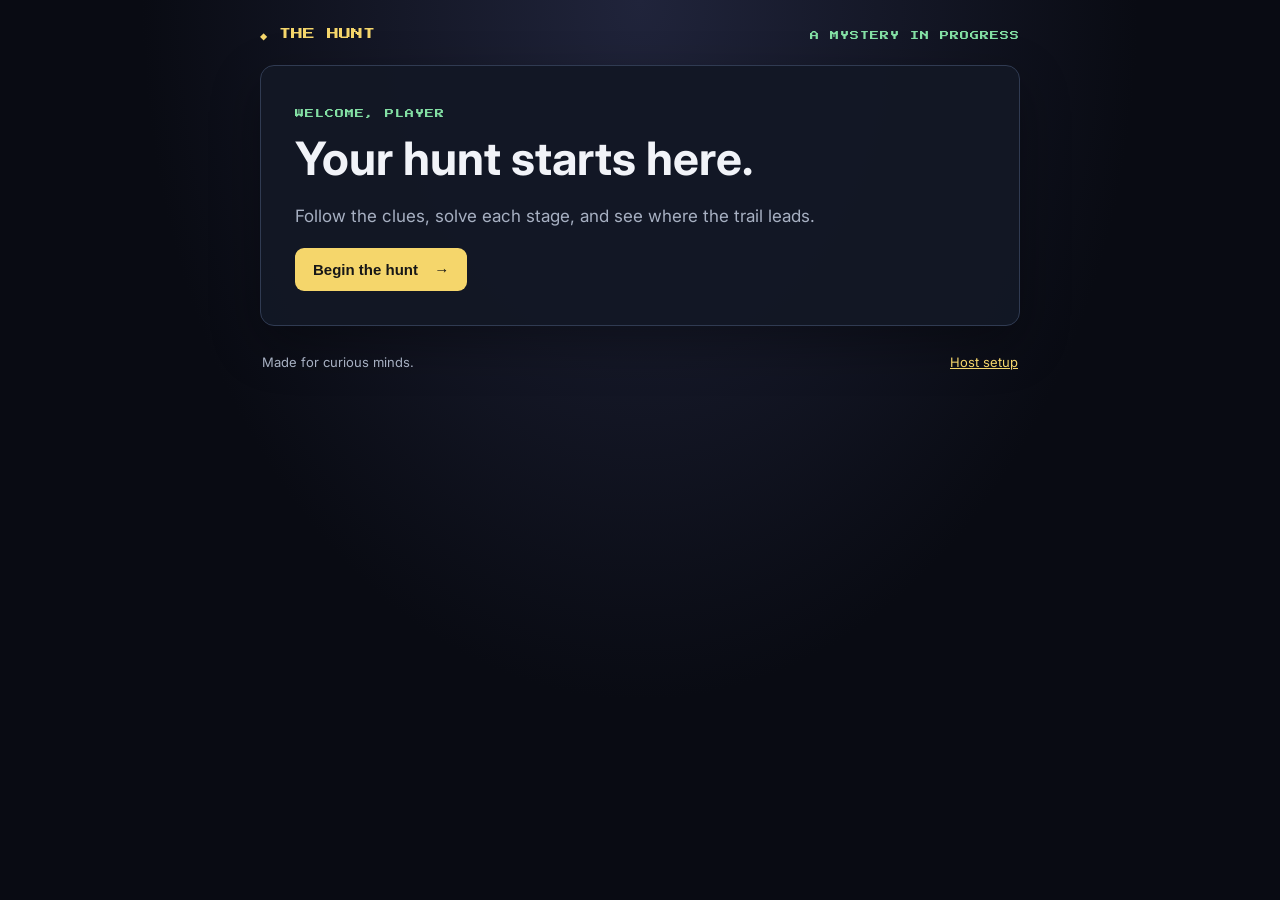
==== index.html @ 6e0b56ca "Add files via upload" ====
<!doctype html>
<html lang="en">
<head>
  <meta charset="utf-8">
  <meta name="viewport" content="width=device-width, initial-scale=1">
  <title>THE HUNT</title>
  <link rel="stylesheet" href="css/styles.css">
</head>
<body>
  <main class="shell">
    <header class="topbar"><div class="mark">◆ THE HUNT</div><span class="pixel-tag">A MYSTERY IN PROGRESS</span></header>
    <section id="app" class="panel">
      <p class="eyebrow">WELCOME, PLAYER</p>
      <h1 id="heading">Your hunt starts here.</h1>
      <p id="intro" class="lead">Follow the clues, solve each stage, and see where the trail leads.</p>
      <button id="startBtn" class="primary">Begin the hunt <span>→</span></button>
    </section>
    <footer>Made for curious minds. <a href="admin.html">Host setup</a></footer>
  </main>
  <script src="js/app.js"></script>
</body>
</html>
---- css/styles.css ----
@import url('https://fonts.googleapis.com/css2?family=Press+Start+2P&family=Inter:wght@400;500;600;700;800&display=swap');
:root{color-scheme:dark;--bg:#090b13;--panel:#121725;--panel2:#1a2233;--line:#303b52;--text:#f1f3f8;--muted:#a7b0c2;--accent:#f5d66b;--green:#83e0a4;--red:#ff8b93}
*{box-sizing:border-box}body{margin:0;background:radial-gradient(ellipse at top,#20243b 0,#090b13 55%);color:var(--text);font-family:Inter,system-ui,sans-serif;min-height:100vh}.shell{width:min(760px,calc(100% - 32px));margin:0 auto;padding:28px 0 42px}.shell.wide{width:min(1000px,calc(100% - 32px))}.topbar{display:flex;align-items:center;justify-content:space-between;margin-bottom:22px}.mark{font-family:'Press Start 2P',monospace;font-size:12px;color:var(--accent);text-decoration:none}.pixel-tag,.eyebrow{font-family:'Press Start 2P',monospace;font-size:9px;letter-spacing:1px;color:var(--green)}.panel{background:rgba(18,23,37,.96);border:1px solid var(--line);border-radius:14px;padding:clamp(20px,4vw,34px);margin-bottom:18px;box-shadow:0 18px 50px #0005}h1{font-size:clamp(28px,5vw,46px);line-height:1.15;margin:14px 0}h2{font-size:23px;margin:8px 0 12px}h3{font-size:17px;margin:0 0 16px}.lead{font-size:17px;line-height:1.7;color:var(--muted);max-width:680px}.muted,.tiny{color:var(--muted);line-height:1.6}.tiny{font-size:12px}.primary,button{border:0;border-radius:9px;padding:13px 18px;background:var(--accent);color:#171717;font-weight:800;font-size:15px;cursor:pointer}.primary:hover,button:hover{filter:brightness(1.07)}button:disabled{opacity:.45;cursor:not-allowed}.primary span{margin-left:12px}footer{display:flex;justify-content:space-between;color:var(--muted);font-size:13px;padding:10px 2px}a{color:var(--accent)}.notice{background:#26263a;border:1px solid #5b5475;border-radius:9px;padding:14px;line-height:1.6;margin:18px 0}.grid{display:grid;gap:14px}.grid.two{grid-template-columns:repeat(2,minmax(0,1fr))}label{display:block;font-size:13px;color:var(--muted);font-weight:600;margin:13px 0}input,textarea,select{display:block;width:100%;margin-top:7px;padding:11px 12px;border-radius:8px;border:1px solid var(--line);background:#0d1220;color:var(--text);font:inherit}input[type=file]{font-size:12px}textarea{resize:vertical}.question-card{border:1px solid var(--line);border-radius:11px;padding:17px;margin:14px 0;background:#0e1422}.question-card summary{cursor:pointer;font-weight:800;color:var(--accent);font-size:15px}.question-card[open] summary{margin-bottom:12px}.option-grid{display:grid;grid-template-columns:1fr 1fr;gap:0 14px}.audio-grid{display:grid;grid-template-columns:repeat(3,minmax(0,1fr));gap:10px}.audio-box{background:var(--panel2);padding:10px;border-radius:8px}.audio-box label{margin:0;font-size:12px}.section-head{display:flex;justify-content:space-between;align-items:center;gap:10px}.counter{font-size:12px;color:var(--green)}.status{color:var(--green);font-weight:700;min-height:20px}.progress{height:8px;background:#30394c;border-radius:10px;overflow:hidden;margin:18px 0}.progress>div{height:100%;background:var(--green);width:0}.answers{display:grid;grid-template-columns:1fr 1fr;gap:12px;margin:22px 0}.answer{background:#202a3e;color:var(--text);border:1px solid #43516d;text-align:left;min-height:58px}.answer:hover{border-color:var(--accent)}.feedback{padding:13px;border-radius:8px;background:#202a3e;margin:12px 0;line-height:1.5}.good{color:var(--green)}.bad{color:var(--red)}.audio-player{width:100%;margin:12px 0}.small{font-size:13px;color:var(--muted)}.pill{display:inline-block;padding:5px 9px;border-radius:20px;background:#26344b;color:var(--green);font-size:12px}.end{text-align:center}.end h1{color:var(--accent)}@media(max-width:620px){.grid.two,.option-grid,.audio-grid,.answers{grid-template-columns:1fr}.pixel-tag{font-size:7px}.mark{font-size:10px}.section-head{align-items:flex-start;flex-direction:column}}
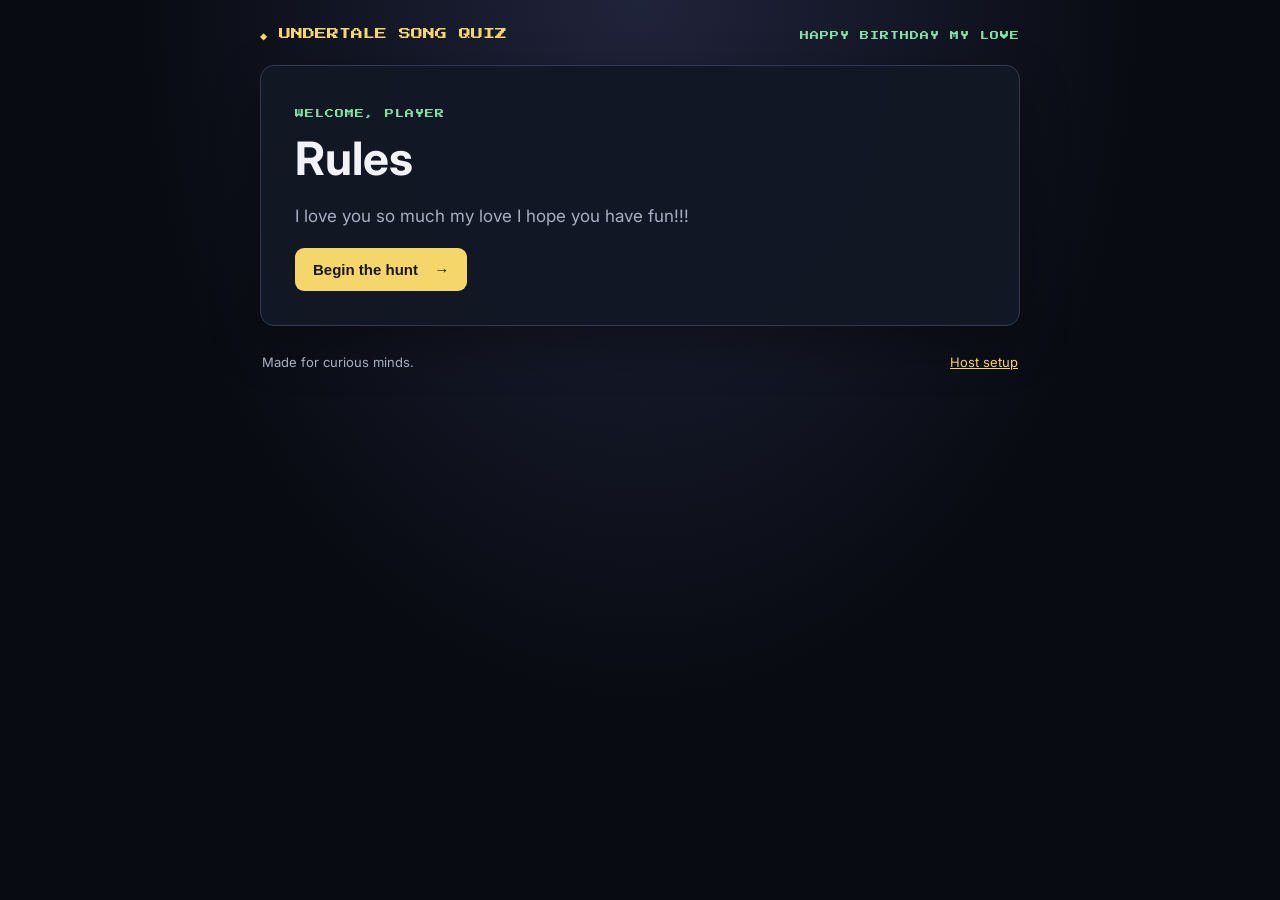
==== commit 57a48179: "Change title and header for song quiz" ====
--- a/index.html
+++ b/index.html
@@ -3,12 +3,12 @@
 <head>
   <meta charset="utf-8">
   <meta name="viewport" content="width=device-width, initial-scale=1">
-  <title>THE HUNT</title>
+  <title>UNDERTALE SONG QUIZ</title>
   <link rel="stylesheet" href="css/styles.css">
 </head>
 <body>
   <main class="shell">
-    <header class="topbar"><div class="mark">◆ THE HUNT</div><span class="pixel-tag">A MYSTERY IN PROGRESS</span></header>
+    <header class="topbar"><div class="mark">◆ UNDERTALE SONG QUIZ</div><span class="pixel-tag">HAPPY BIRTHDAY MY LOVE</span></header>
     <section id="app" class="panel">
       <p class="eyebrow">WELCOME, PLAYER</p>
       <h1 id="heading">Your hunt starts here.</h1>
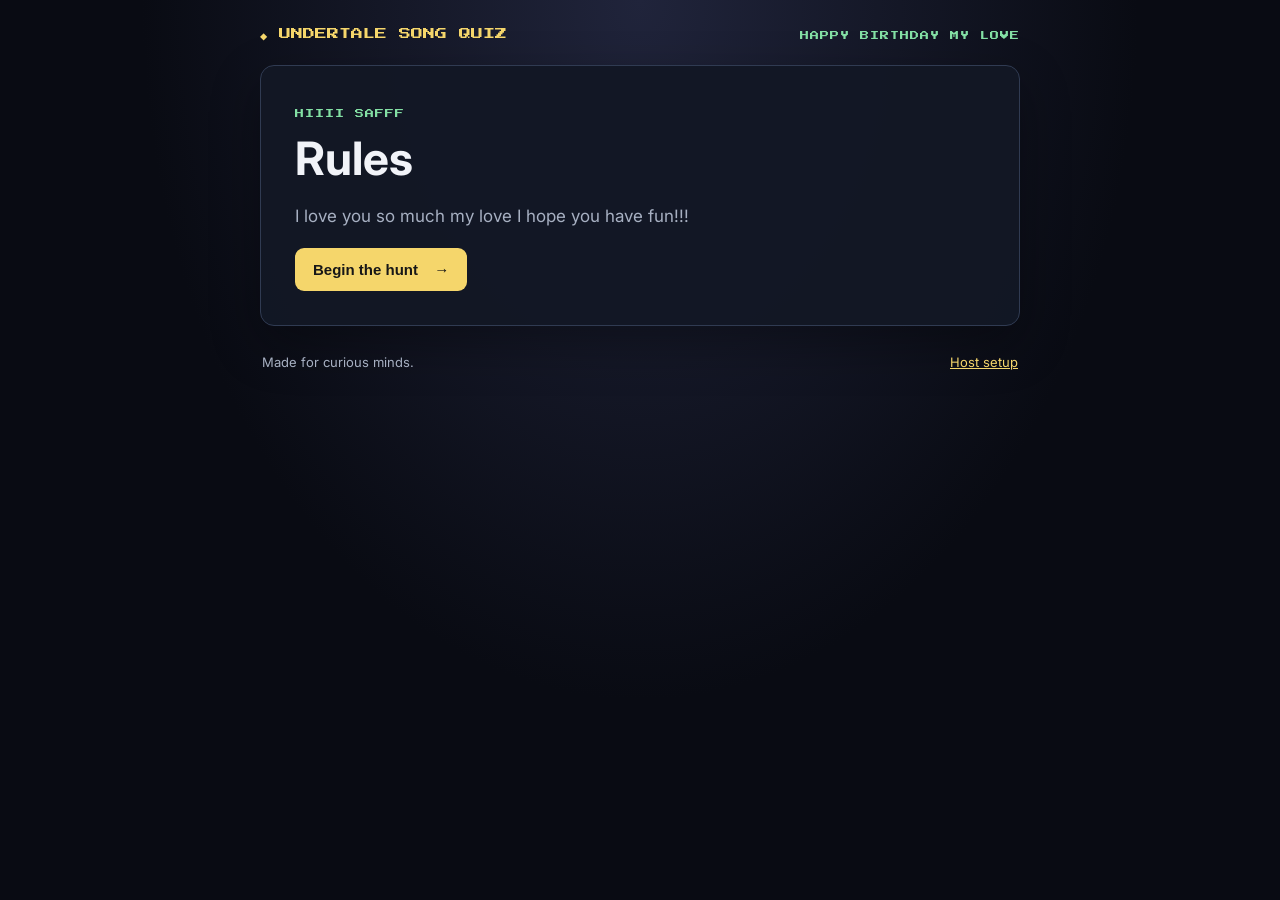
==== commit ae74fe9b: "Change welcome message to 'HIIII SAFFF'" ====
--- a/index.html
+++ b/index.html
@@ -10,7 +10,7 @@
   <main class="shell">
     <header class="topbar"><div class="mark">◆ UNDERTALE SONG QUIZ</div><span class="pixel-tag">HAPPY BIRTHDAY MY LOVE</span></header>
     <section id="app" class="panel">
-      <p class="eyebrow">WELCOME, PLAYER</p>
+      <p class="eyebrow">HIIII SAFFF</p>
       <h1 id="heading">Your hunt starts here.</h1>
       <p id="intro" class="lead">Follow the clues, solve each stage, and see where the trail leads.</p>
       <button id="startBtn" class="primary">Begin the hunt <span>→</span></button>
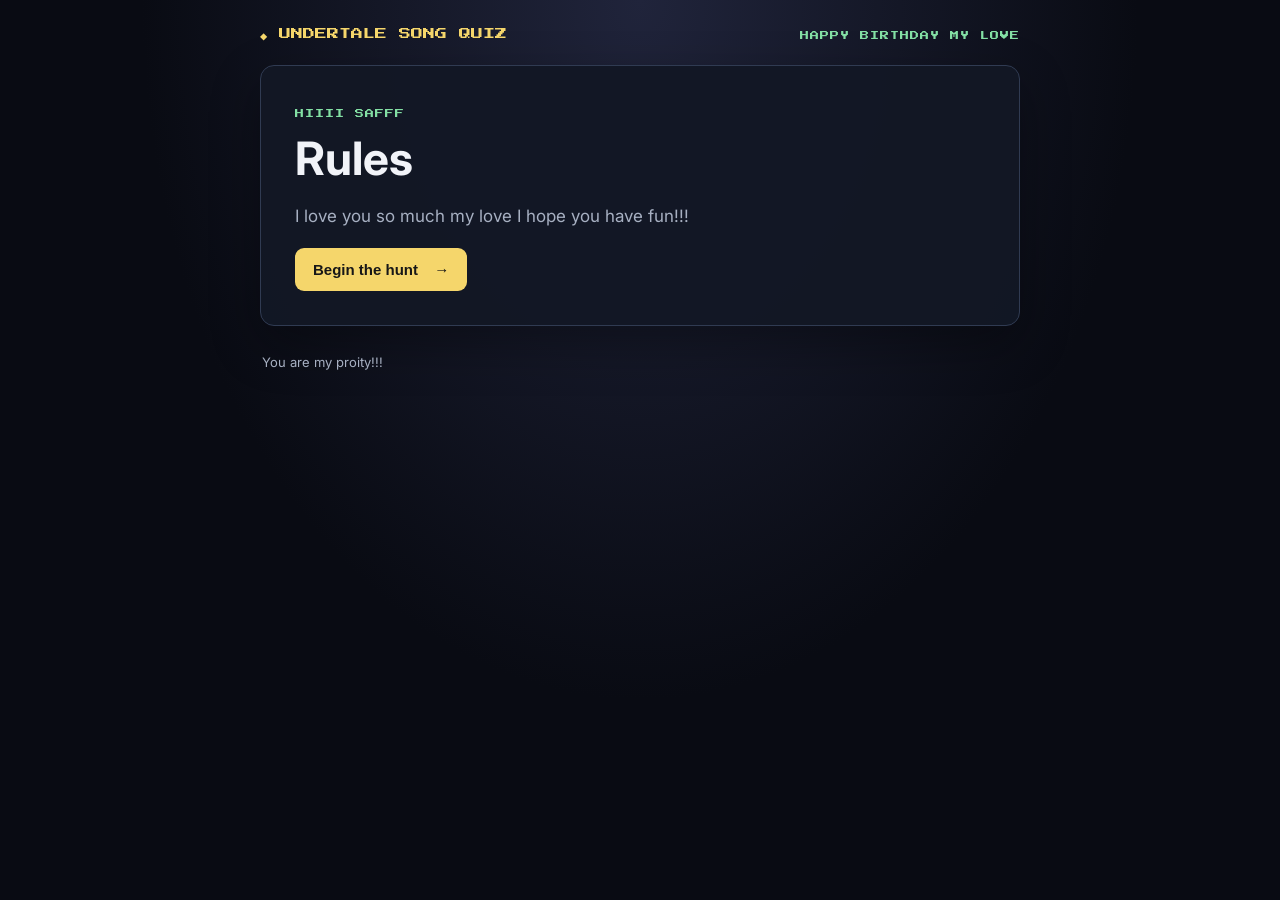
==== commit 95537e5d: "Update birthday website footer" ====
--- a/index.html
+++ b/index.html
@@ -15,7 +15,7 @@
       <p id="intro" class="lead">Follow the clues, solve each stage, and see where the trail leads.</p>
       <button id="startBtn" class="primary">Begin the hunt <span>→</span></button>
     </section>
-    <footer>Made for curious minds. <a href="admin.html">Host setup</a></footer>
+    <footer>You are my proity!!!</footer>
   </main>
   <script src="js/app.js"></script>
 </body>
